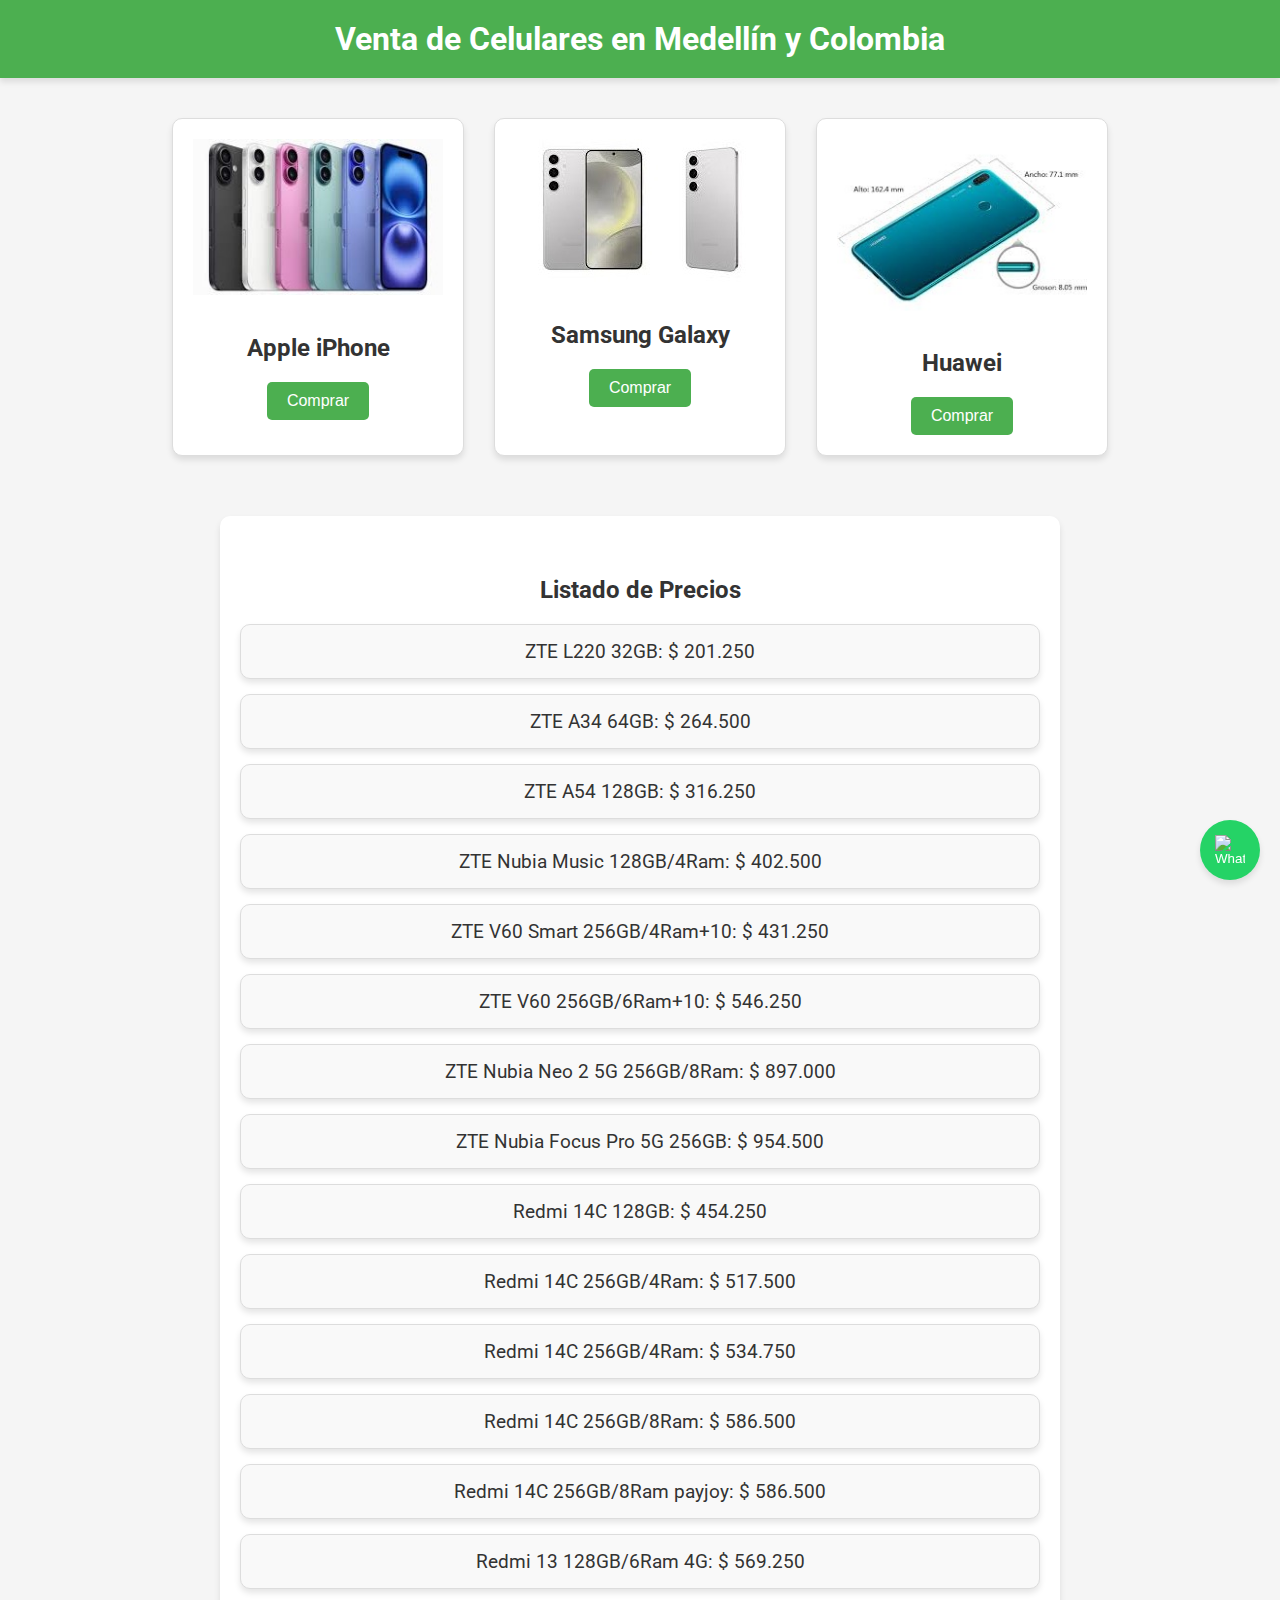
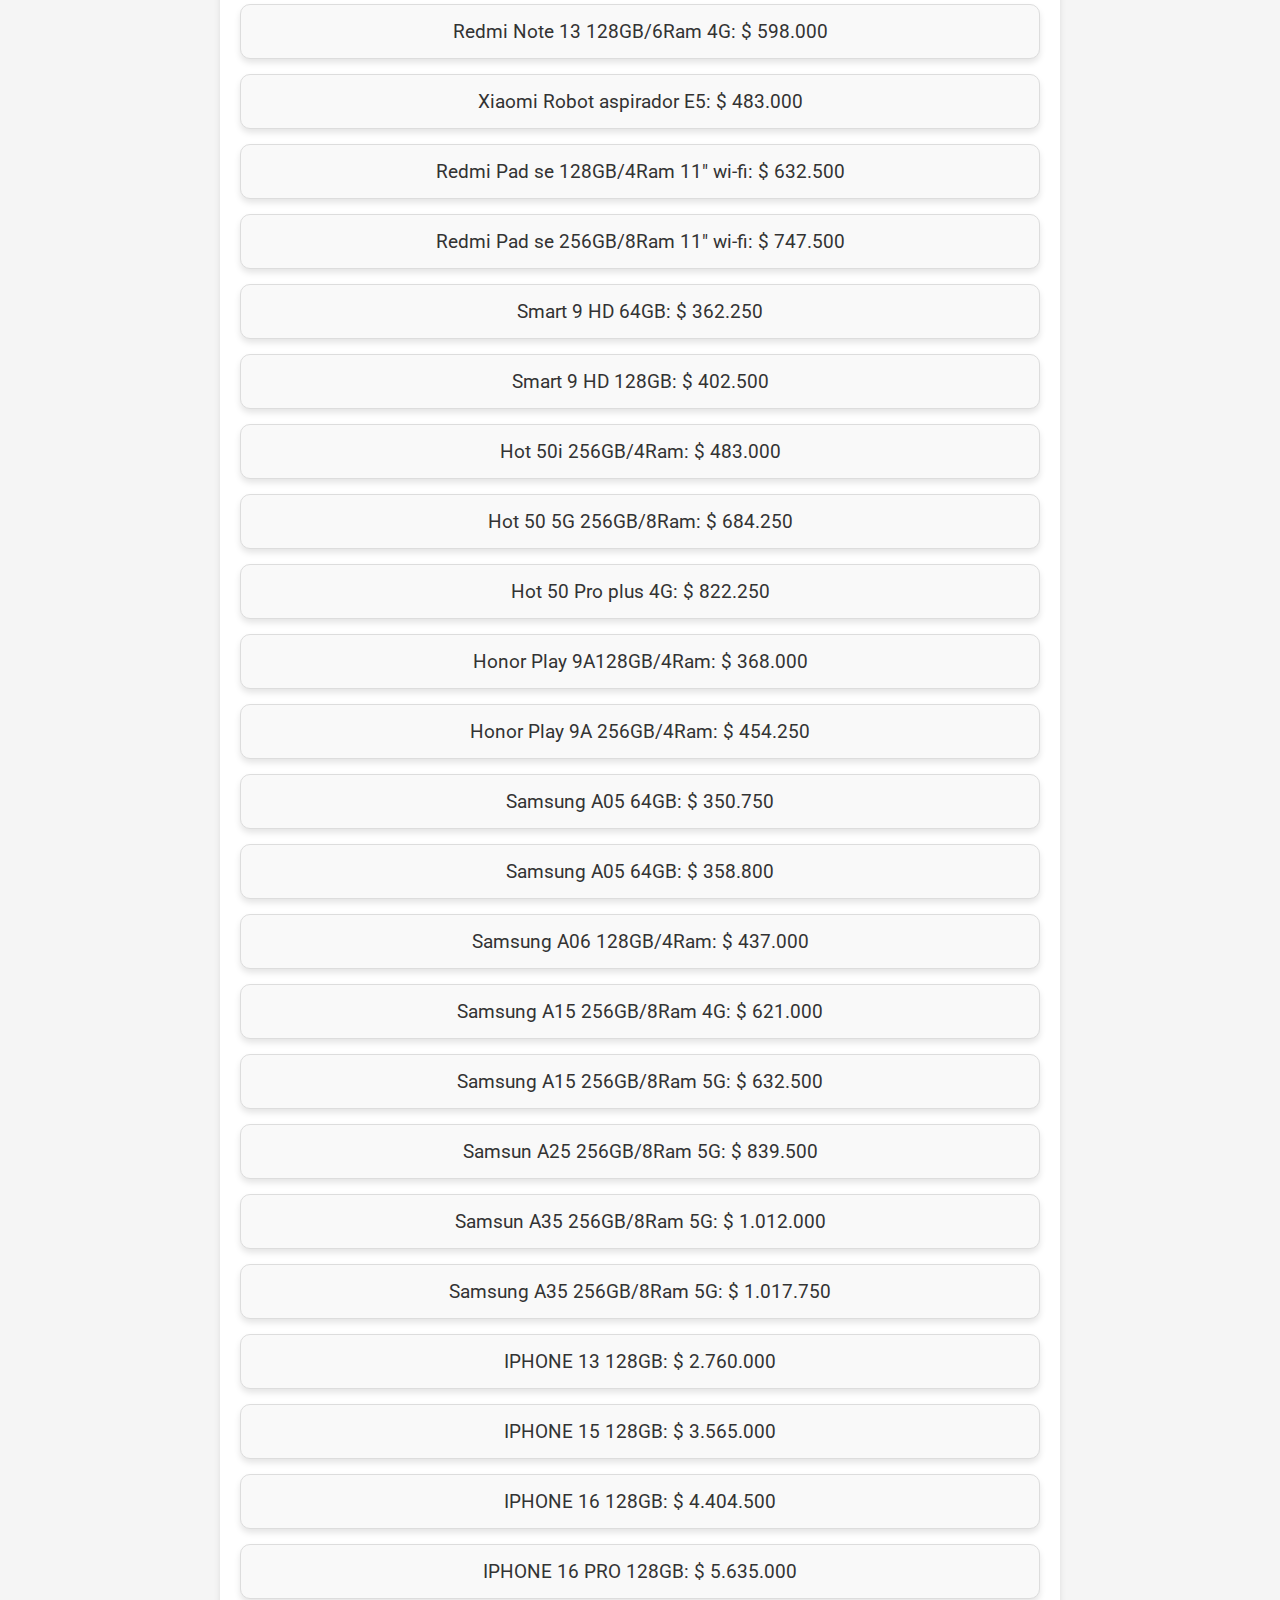
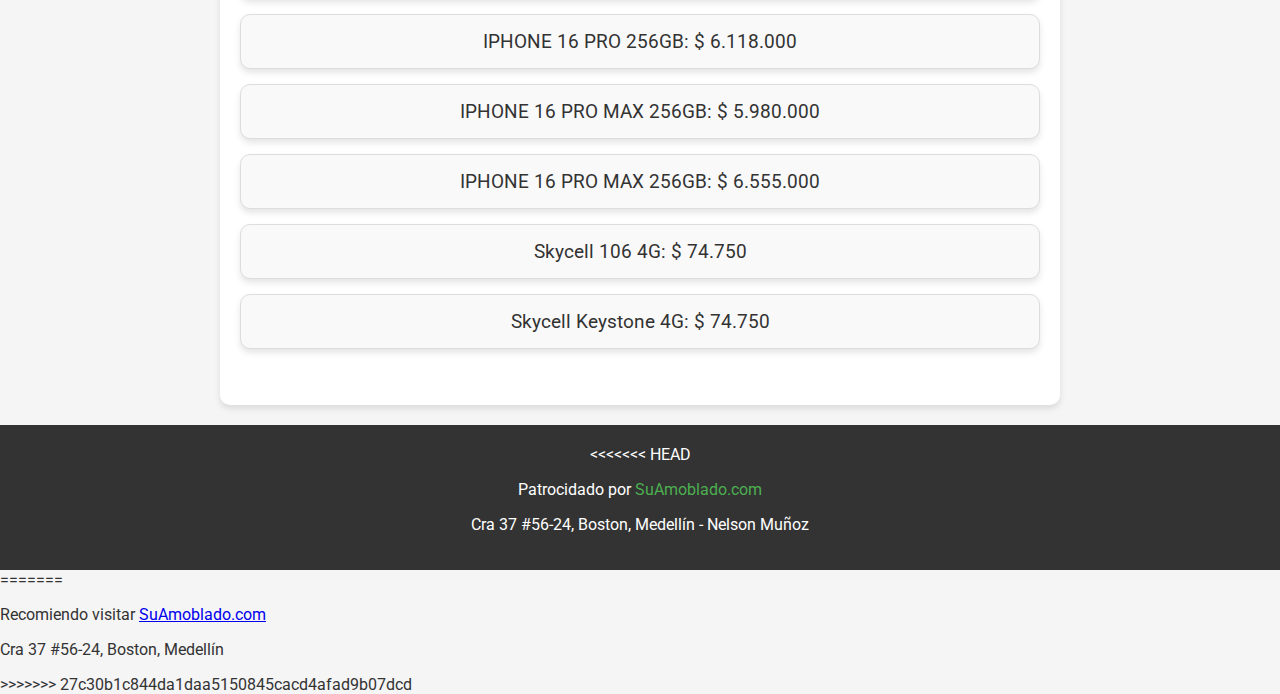
==== index.html @ ac0e6547 "subo el index actualizado" ====
<!DOCTYPE html>
<html lang="es">

<head>
    <meta charset="UTF-8">
    <meta name="viewport" content="width=device-width, initial-scale=1.0">
    <meta name="description"
        content="Venta de celulares en Medellín y toda Colombia. Encuentra las mejores marcas como ZTE, Apple, Samsung y Huawei con precios increíbles y envío a todo el país.">
    <meta name="keywords"
        content="venta de celulares, celulares Medellín, celulares Colombia, ZTE, Apple, Samsung, Huawei">
    <meta name="author" content="Venta de Celulares">
    <title>Venta de Celulares en Medellín y Colombia</title>
    <link href="https://fonts.googleapis.com/css2?family=Roboto:wght@400;700&display=swap" rel="stylesheet">
    <style>
        body {
            font-family: 'Roboto', sans-serif;
            margin: 0;
            padding: 0;
            background-color: #f5f5f5;
            color: #333;
        }

        header {
            background-color: #4CAF50;
            color: white;
            text-align: center;
            padding: 20px 10px;
            box-shadow: 0 4px 6px rgba(0, 0, 0, 0.1);
        }

        header h1 {
            margin: 0;
            font-size: 2em;
        }

        .productos {
            display: flex;
            justify-content: center;
            gap: 30px;
            padding: 40px 20px;
            flex-wrap: wrap;
        }

        .producto {
            border: 1px solid #ddd;
            border-radius: 10px;
            padding: 20px;
            text-align: center;
            width: 250px;
            background-color: white;
            transition: transform 0.3s;
            box-shadow: 0 4px 6px rgba(0, 0, 0, 0.1);
        }

        .producto:hover {
            transform: translateY(-10px);
        }

        .producto img {
            max-width: 100%;
            height: auto;
            margin-bottom: 15px;
        }

        .producto button {
            background-color: #4CAF50;
            color: white;
            border: none;
            padding: 10px 20px;
            border-radius: 5px;
            cursor: pointer;
            font-size: 1em;
            transition: background-color 0.3s;
        }

        .producto button:hover {
            background-color: #45a049;
        }

        .whatsapp-button {
            position: fixed;
            bottom: 20px;
            right: 20px;
            background-color: #25D366;
            color: white;
            border: none;
            border-radius: 50%;
            width: 60px;
            height: 60px;
            display: flex;
            align-items: center;
            justify-content: center;
            box-shadow: 0 4px 6px rgba(0, 0, 0, 0.1);
            cursor: pointer;
            z-index: 1000;
            transition: transform 0.3s;
        }

        .whatsapp-button:hover {
            transform: scale(1.1);
        }

        .whatsapp-button img {
            width: 30px;
            height: 30px;
        }

        .lista-precios {
            padding: 40px 20px;
            text-align: center;
            background-color: white;
            margin: 20px auto;
            max-width: 800px;
            border-radius: 10px;
            box-shadow: 0 4px 6px rgba(0, 0, 0, 0.1);
        }

        .lista-precios h2 {
            margin-bottom: 20px;
            font-size: 1.5em;
        }

        .lista-precios ul {
            list-style-type: none;
            padding: 0;
        }

        .lista-precios li {
            margin: 15px 0;
            font-size: 1.2em;
            color: #333;
            background-color: #f9f9f9;
            padding: 15px;
            border: 1px solid #ddd;
            border-radius: 10px;
            box-shadow: 0 4px 6px rgba(0, 0, 0, 0.1);
        }

        footer {
            background-color: #333;
            color: white;
            text-align: center;
            padding: 20px;
            margin-top: 20px;
        }

        footer a {
            color: #4CAF50;
            text-decoration: none;
        }

        footer a:hover {
            text-decoration: underline;
        }
    </style>
</head>

<body>
    <header>
        <h1>Venta de Celulares en Medellín y Colombia</h1>
    </header>

    <main>
        <div class="productos">
            <div class="producto">
                <img src="./assets/img/iphone.jpg" alt="Apple">
                <h2>Apple iPhone</h2>
                <button>Comprar</button>
            </div>
            <div class="producto">
                <img src="./assets/img/sam.jpg" alt="Samsung">
                <h2>Samsung Galaxy</h2>
                <button>Comprar</button>
            </div>
            <div class="producto">
                <img src="./assets/img/Huawei.jpg" alt="Huawei">
                <h2>Huawei</h2>
                <button>Comprar</button>
            </div>
        </div>

        <div class="lista-precios">
            <h2>Listado de Precios</h2>
            <ul id="lista-precios">
<<<<<<< HEAD
                <!-- <li>Apple iPhone: $3,000,000</li>
                <li>Samsung Galaxy: $2,500,000</li>
                <li>Huawei: $1,800,000</li> -->
=======
                <li>Apple iPhone: $3,000,000</li>
                <li>Samsung Galaxy: $2,500,000</li>
                <li>Huawei: $1,800,000</li>
>>>>>>> 27c30b1c844da1daa5150845cacd4afad9b07dcd
            </ul>
        </div>
    </main>

    <button class="whatsapp-button"
        onclick="window.open('https://wa.me/3145315771?text=Quiero%20comprar%20un%20celular%20de%20la%20lista', '_blank')">
        <img src="https://upload.wikimedia.org/wikipedia/commons/6/6b/WhatsApp.svg" alt="WhatsApp">
    </button>

    <footer>
<<<<<<< HEAD
        <p>Patrocidado por <a href="https://suamoblado.com" target="_blank">SuAmoblado.com</a></p>
        <p class="direccion">Cra 37 #56-24, Boston, Medellín - Nelson Muñoz</p>
    </footer>



    <!-- llena los valores de los precios en el archivo precios.txt local -->
    <!-- <script>
        async function cargarPreciosDesdeTXT() {
            try {
                // Leer el archivo precios.txt
                const response = await fetch('./precios.txt');
                const texto = await response.text();

                // Procesar el contenido del archivo
                const lineas = texto.split('\n');
                const celulares = [];

                lineas.forEach(linea => {
                    const match = linea.match(/🇨🇴\s(.+?)\s\$(\d[\d\.]+)/); // Buscar modelo y precio
                    if (match) {
                        const modelo = match[1].trim();
                        const precio = parseInt(match[2].replace(/\./g, ''), 10); // Convertir a número
                        const precioConAumento = Math.round(precio * 1.15); // Aplica 15% de aumento
                        celulares.push({ modelo, precio: precioConAumento });
                    }
                });

                // Mostrar los celulares en la lista
                const lista = document.querySelector('#lista-precios');
                lista.innerHTML = ''; // Limpiar contenido anterior

                celulares.forEach(celular => {
                    const li = document.createElement('li');
                    const precioFormateado = new Intl.NumberFormat('es-CO', {
                        style: 'currency',
                        currency: 'COP',
                        minimumFractionDigits: 0 // Sin decimales
                    }).format(celular.precio);

                    li.textContent = `${celular.modelo}: ${precioFormateado}`;
                    lista.appendChild(li);
                });
            } catch (error) {
                console.error('Error al cargar los precios:', error);
            }
        }

        // Llamar a la función para cargar los precios al iniciar
        cargarPreciosDesdeTXT();
    </script> -->


    <script>
        async function cargarPreciosDesdeOneDrive() {
            try {
                // Enlace directo al archivo en OneDrive
                const url = 'precios.txt'; // Reemplaza FILE_ID con tu ID único
                const response = await fetch(url);
                const texto = await response.text();
    
                // Procesar el contenido del archivo
                const lineas = texto.split('\n');
                const celulares = [];
    
                lineas.forEach(linea => {
                    const match = linea.match(/🇨🇴\s(.+?)\s\$(\d[\d\.]+)/); // Buscar modelo y precio
                    if (match) {
                        const modelo = match[1].trim();
                        const precio = parseInt(match[2].replace(/\./g, ''), 10); // Convertir a número
                        const precioConAumento = Math.round(precio * 1.15); // Aplica 15% de aumento
                        celulares.push({ modelo, precio: precioConAumento });
                    }
                });
    
                // Mostrar los celulares en la lista
                const lista = document.querySelector('#lista-precios');
                lista.innerHTML = ''; // Limpiar contenido anterior
    
                celulares.forEach(celular => {
                    const li = document.createElement('li');
                    const precioFormateado = new Intl.NumberFormat('es-CO', {
                        style: 'currency',
                        currency: 'COP',
                        minimumFractionDigits: 0 // Sin decimales
                    }).format(celular.precio);
    
                    li.textContent = `${celular.modelo}: ${precioFormateado}`;
                    lista.appendChild(li);
                });
            } catch (error) {
                console.error('Error al cargar los precios desde OneDrive:', error);
                alert('Error al cargar los precios desde OneDrive');
            }
        }
    
        // Llamar a la función al cargar la página
        cargarPreciosDesdeOneDrive();
    </script>
    


=======
        <p>Recomiendo visitar <a href="https://suamoblado.com" target="_blank">SuAmoblado.com</a></p>
        <p class="direccion">Cra 37 #56-24, Boston, Medellín</p>
    </footer>

    <script>
        // Listado recibido por WhatsApp
        const listadoWhatsApp = `
   🔵 ZTE 🔵


🇨🇴 ZTE L220 32GB $175.000 Azúl y Negro
🇨🇴 ZTE A34 64GB $230.000 Gris y verde
🇨🇴 ZTE A54 128GB $275.000 Gris azúl y morado
🇨🇴 ZTE Nubia Music 128GB/4Ram $350.000 arte pop
🇨🇴 ZTE V60 Smart 256GB/4Ram+10 $375.000 Verde Negro y blanco
🇨🇴 ZTE V60 256GB/6Ram+10 $475.000 Negro y Dorado
🇨🇴 ZTE Nubia Neo 2 5G 256GB/8Ram $780.000 plateado amarillo y Negro + kit Gamers
🇨🇴 ZTE Nubia Focus Pro 5G 256GB $830.000 Beige  cámara profesional

  
        🟠 XIAOMI 🟠


🇨🇴 Redmi 14C 128GB $395.000 Negro 1 Sim
🇨🇴 Redmi 14C 256GB/4Ram $450.000 Negro 1 Sim
🇨🇴 Redmi 14C 256GB/4Ram $465.000 Negro 2 Sim
🇨🇴 Redmi 14C 256GB/8Ram $510.000 verde negro y azúl
🇨🇴 Redmi 14C 256GB/8Ram payjoy $510.000 Negro
🇨🇴 Redmi 13 128GB/6Ram 4G $495.000 Negro dorado y azúl
🇨🇴 Redmi Note 13 128GB/6Ram 4G $520.000 Negro
🇨🇴 Xiaomi Robot aspirador E5 $420.000

🇨🇴 Redmi Pad se 128GB/4Ram 11" wi-fi $550.000 gris y verde 

🇨🇴 Redmi Pad se 256GB/8Ram 11" wi-fi $650.000 púrpura y verde 

       
        🟢 INFINIX 🟢


🇨🇴 Smart 9 HD 64GB $315.000 Negro gris y verde
🇨🇴 Smart 9 HD 128GB $350.000 Negro gris y verde
🇨🇴 Hot 50i 256GB/4Ram $420.000 Negro gris y verde
🇨🇴 Hot 50 5G 256GB/8Ram $595.000 Negro verde y azúl
🇨🇴 Hot 50 Pro plus 4G $715.000 Negro y Gris
    

          ⚪ HONOR ⚪


🇨🇴 Honor Play 9A128GB/4Ram $320.000 azúl
🇨🇴 Honor Play 9A 256GB/4Ram $395.000 azúl


        ⚪ SAMSUNG ⚫                                                                                                                                                                                                                                                                                                                                                                                                                                                                                                                                                                                                                                                                                                                                                                                                                                                                                                                                                                                                                                              

 
🇨🇴 Samsung A05 64GB $305.000 Negro 1sim
🇨🇴 Samsung A05 64GB $312.000 Negro y verde Dual Sim
🇨🇴 Samsung A05S 128GB/6Ram 410.000 Gris Lila y Negro
🇨🇴 Samsung A06 128GB/4Ram $380.000 Negro verde y Silver
🇨🇴 Samsung A15 256GB/8Ram 4G $540.000 Azúl claro, azúl oscuro y amarillo
🇨🇴 Samsung A15 256GB/8Ram 5G $550.000 Azúl claro 1sim
🇨🇴 Samsun A25 256GB/8Ram 5G $730.000 Negro y amarillo
🇨🇴 Samsun A35 256GB/8Ram 5G $880.000 Azúl claro, Azúl oscuro  1sim
🇨🇴 Samsung A35 256GB/8Ram 5G $885.000 azúl claro 2Sim
    

         🍎🍎🍎🍎🍎 
       IPHONE NUEVO


🇨🇴 IPHONE 13 128GB $2.400.000 
🇨🇴 IPHONE 14 128GB 2.680.000 (SIM FÍSICA)
🇨🇴 IPHONE 15 128GB $3.100.000 (SIM FÍSICA)
🇨🇴 IPHONE 16 128GB $3.830.000 (SIM FÍSICA)
🇨🇴 IPHONE 16 PRO 128GB $4.900.000 (SIM FÍSICA)
🇨🇴 IPHONE 16 PRO 256GB $5.320.000 (SIM F)
🇨🇴 IPHONE 16 PRO MAX 256GB $5.200.000 (SIM VIRTUAL) 
🇨🇴 IPHONE 16 PRO MAX 256GB $5.700.000 (SIM FÍSICA)


        Ⓜ️ MOTOROLA Ⓜ️


Ⓜ️ Motorola E14 64GB $275.000 🇨🇴 verde Negro y Lila
Ⓜ️ Motorola G24 Power 256GB $400.000 🇨🇴 Azúl claro    


    🏹 FLECHAS 4G 🏹


🇨🇴 Skycell 106 4G $65.000  Negro y gris
🇨🇴 Skycell Keystone 4G $65.000 Azúl y Negro
🇨🇴 Skycell CAT B25 5G
$125.000 Negro (replica de Caterpillar)

                            `;



        function procesarListado(listado) {
            const celulares = [];
            const lineas = listado.trim().split('\n');

            for (const linea of lineas) {
                // Ajustar la expresión regular para manejar correctamente los precios con puntos
                const match = linea.match(/(.+?)\s\$(\d[\d\.]+)/);
                if (match) {
                    const modelo = match[1].trim();
                    const precio = parseInt(match[2].replace(/\./g, ''), 10); // Eliminar puntos y convertir a número
                    const precioConAumento = Math.round(precio * 1.15); // Aplicar 15% de aumento
                    celulares.push({ modelo, precio: precioConAumento });
                }
            }

            return celulares;
        }

        function mostrarCelulares(celulares) {
            const lista = document.querySelector('#lista-precios');
            lista.innerHTML = ''; // Limpiar contenido anterior

            celulares.forEach(celular => {
                const item = document.createElement('li');
                const precioFormateado = new Intl.NumberFormat('es-CO', {
                    style: 'currency',
                    currency: 'COP',
                    minimumFractionDigits: 0, // Sin decimales para COP
                }).format(celular.precio);

                item.textContent = `${celular.modelo}: ${precioFormateado}`;
                lista.appendChild(item);
            });
        }

        // Procesar y mostrar el listado
        const celularesProcesados = procesarListado(listadoWhatsApp);
        mostrarCelulares(celularesProcesados);


    </script>
>>>>>>> 27c30b1c844da1daa5150845cacd4afad9b07dcd
</body>

</html>
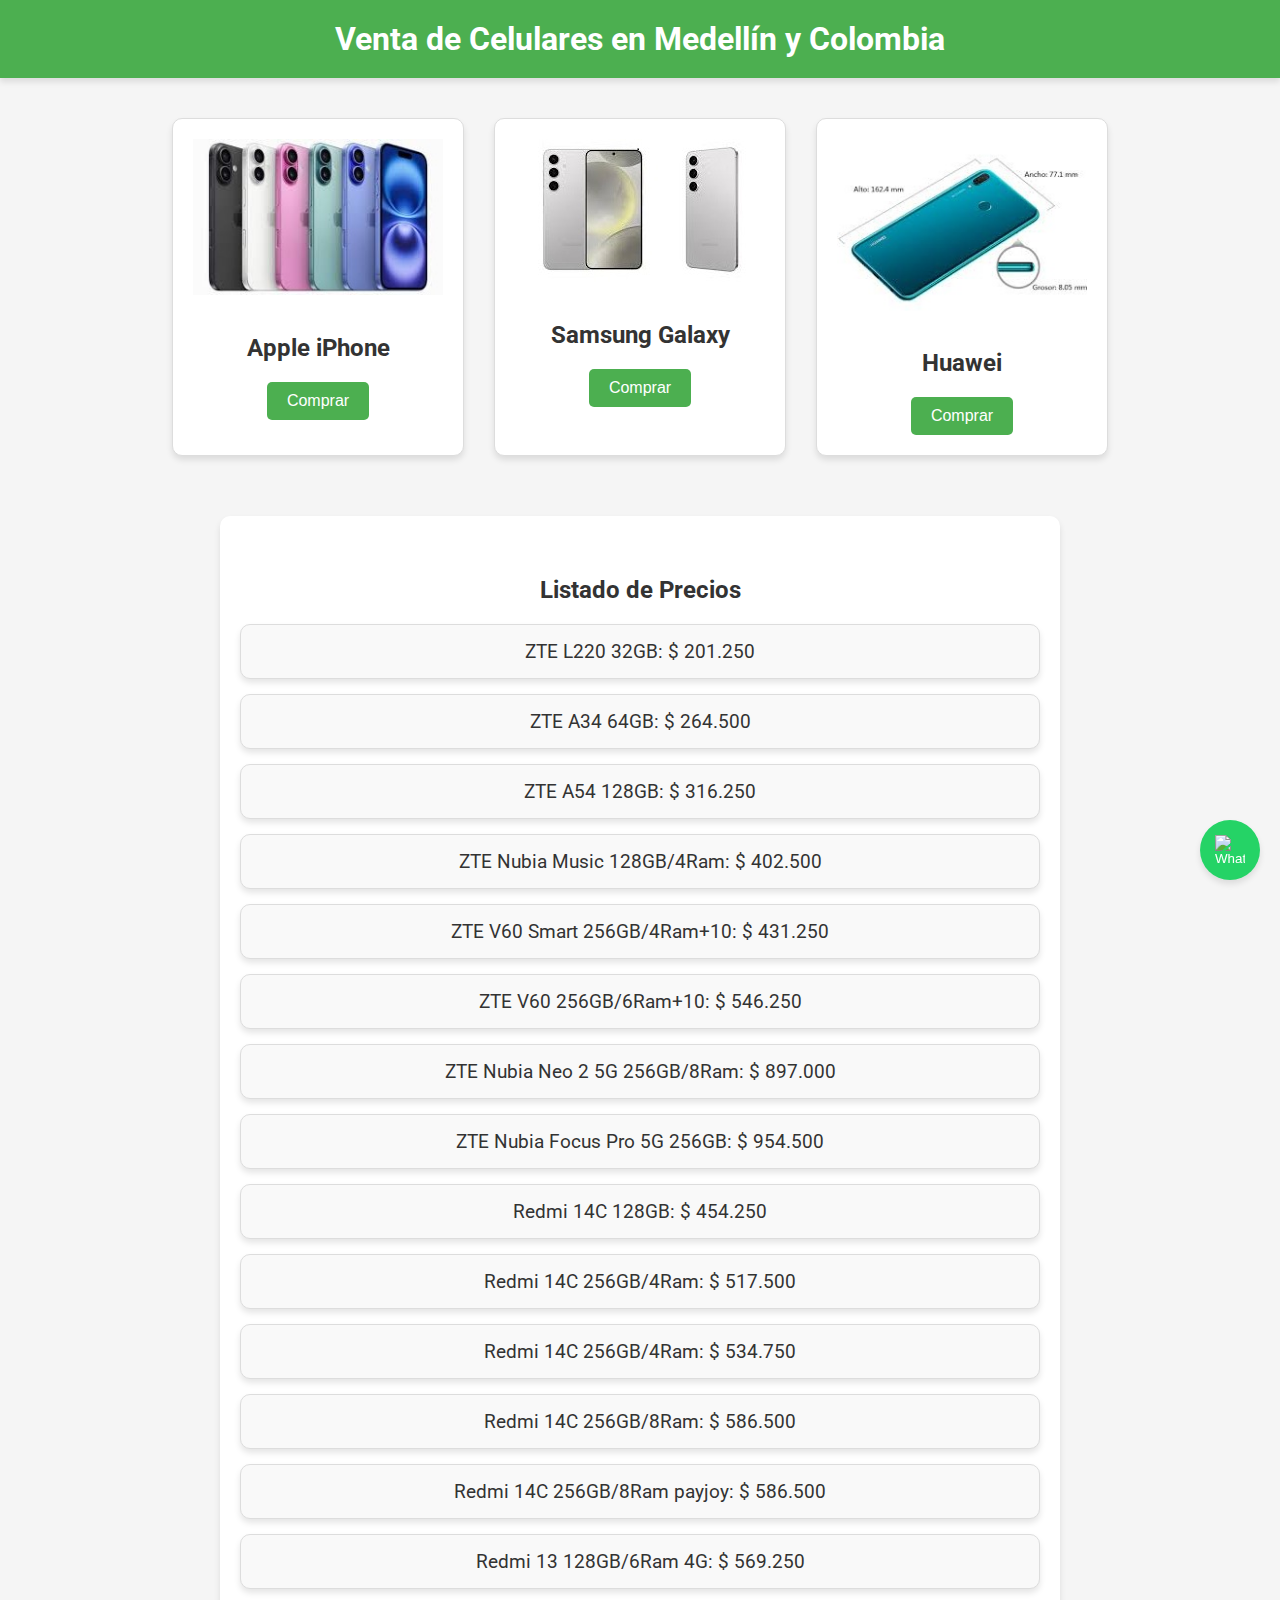
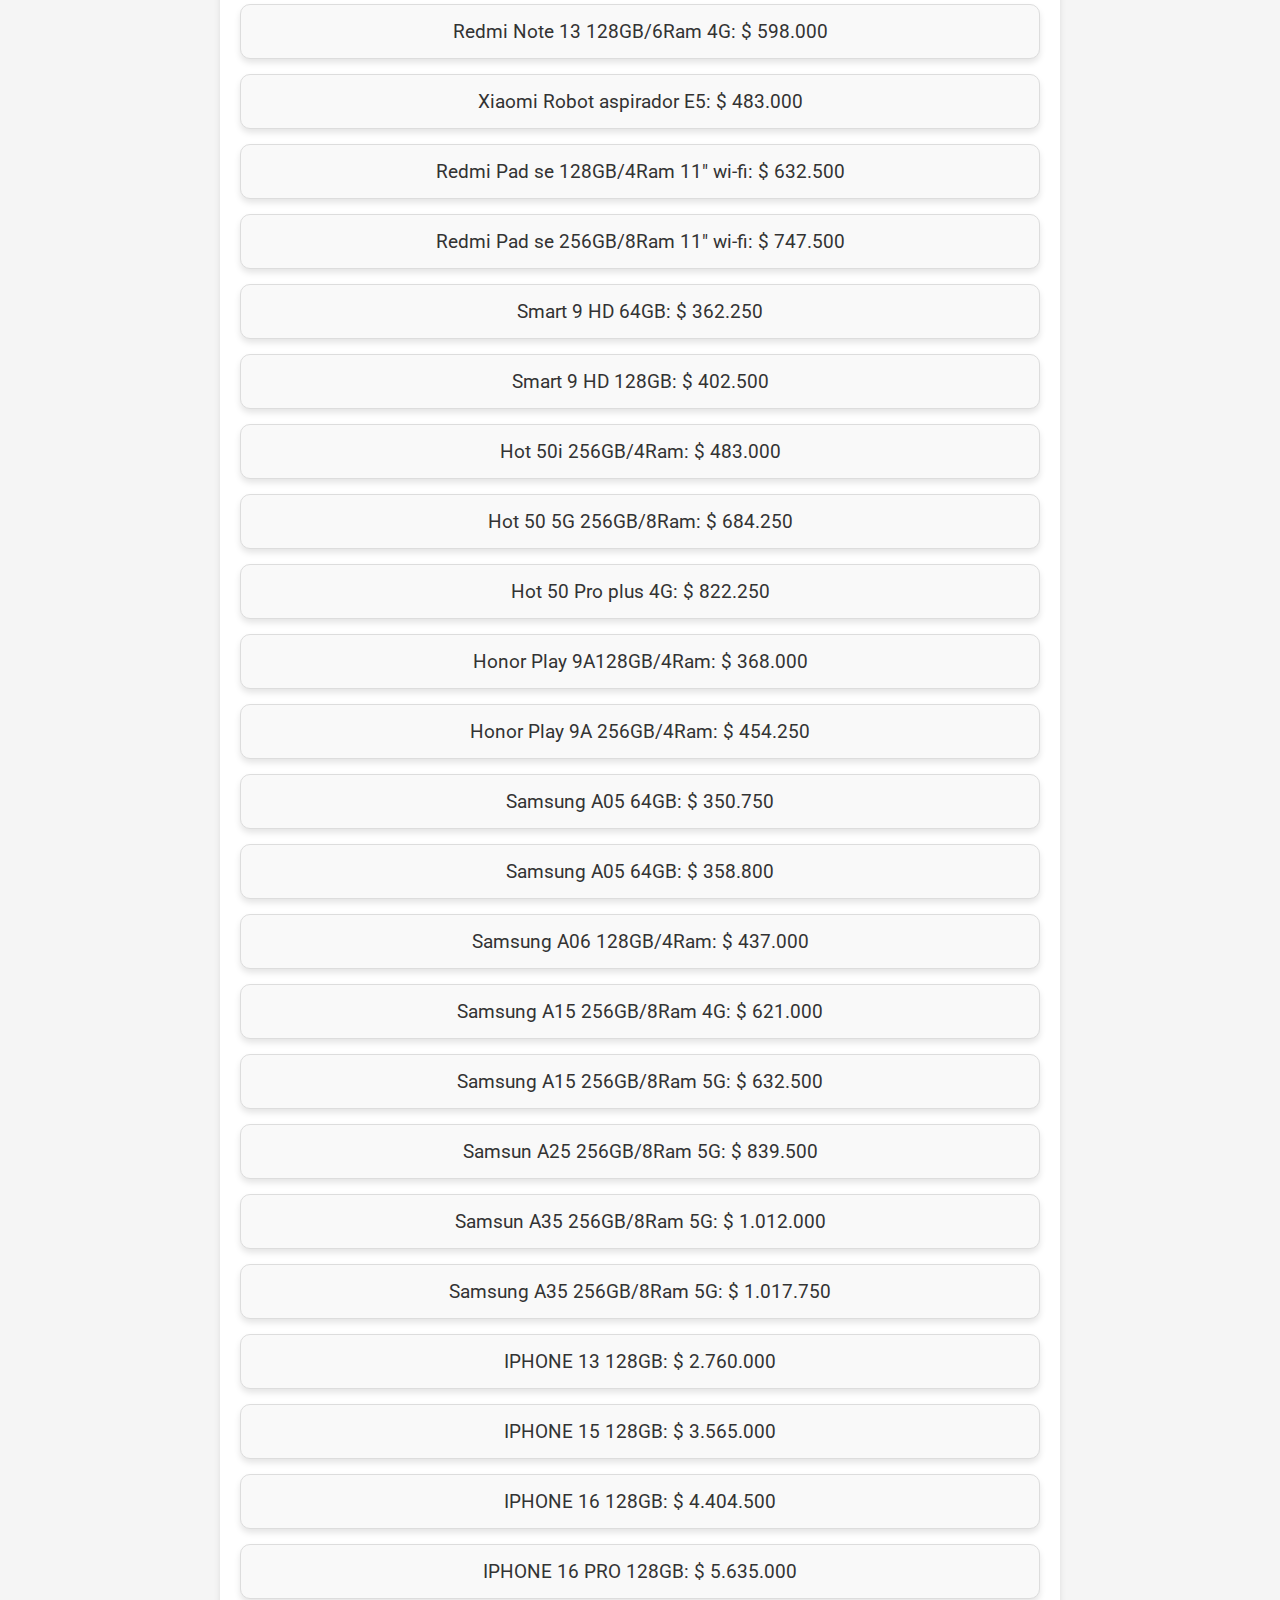
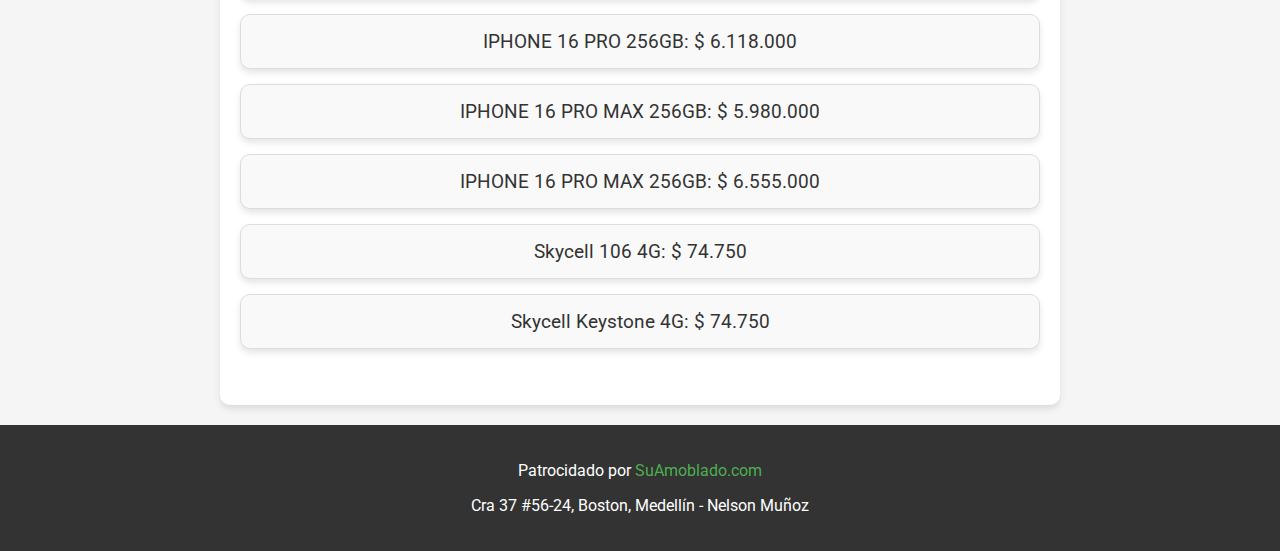
==== commit a6fc3ce3: "8.22pm 24 dic" ====
--- a/index.html
+++ b/index.html
@@ -182,15 +182,9 @@
         <div class="lista-precios">
             <h2>Listado de Precios</h2>
             <ul id="lista-precios">
-<<<<<<< HEAD
                 <!-- <li>Apple iPhone: $3,000,000</li>
                 <li>Samsung Galaxy: $2,500,000</li>
                 <li>Huawei: $1,800,000</li> -->
-=======
-                <li>Apple iPhone: $3,000,000</li>
-                <li>Samsung Galaxy: $2,500,000</li>
-                <li>Huawei: $1,800,000</li>
->>>>>>> 27c30b1c844da1daa5150845cacd4afad9b07dcd
             </ul>
         </div>
     </main>
@@ -201,7 +195,6 @@
     </button>
 
     <footer>
-<<<<<<< HEAD
         <p>Patrocidado por <a href="https://suamoblado.com" target="_blank">SuAmoblado.com</a></p>
         <p class="direccion">Cra 37 #56-24, Boston, Medellín - Nelson Muñoz</p>
     </footer>
@@ -304,150 +297,6 @@
     
 
 
-=======
-        <p>Recomiendo visitar <a href="https://suamoblado.com" target="_blank">SuAmoblado.com</a></p>
-        <p class="direccion">Cra 37 #56-24, Boston, Medellín</p>
-    </footer>
-
-    <script>
-        // Listado recibido por WhatsApp
-        const listadoWhatsApp = `
-   🔵 ZTE 🔵
-
-
-🇨🇴 ZTE L220 32GB $175.000 Azúl y Negro
-🇨🇴 ZTE A34 64GB $230.000 Gris y verde
-🇨🇴 ZTE A54 128GB $275.000 Gris azúl y morado
-🇨🇴 ZTE Nubia Music 128GB/4Ram $350.000 arte pop
-🇨🇴 ZTE V60 Smart 256GB/4Ram+10 $375.000 Verde Negro y blanco
-🇨🇴 ZTE V60 256GB/6Ram+10 $475.000 Negro y Dorado
-🇨🇴 ZTE Nubia Neo 2 5G 256GB/8Ram $780.000 plateado amarillo y Negro + kit Gamers
-🇨🇴 ZTE Nubia Focus Pro 5G 256GB $830.000 Beige  cámara profesional
-
-  
-        🟠 XIAOMI 🟠
-
-
-🇨🇴 Redmi 14C 128GB $395.000 Negro 1 Sim
-🇨🇴 Redmi 14C 256GB/4Ram $450.000 Negro 1 Sim
-🇨🇴 Redmi 14C 256GB/4Ram $465.000 Negro 2 Sim
-🇨🇴 Redmi 14C 256GB/8Ram $510.000 verde negro y azúl
-🇨🇴 Redmi 14C 256GB/8Ram payjoy $510.000 Negro
-🇨🇴 Redmi 13 128GB/6Ram 4G $495.000 Negro dorado y azúl
-🇨🇴 Redmi Note 13 128GB/6Ram 4G $520.000 Negro
-🇨🇴 Xiaomi Robot aspirador E5 $420.000
-
-🇨🇴 Redmi Pad se 128GB/4Ram 11" wi-fi $550.000 gris y verde 
-
-🇨🇴 Redmi Pad se 256GB/8Ram 11" wi-fi $650.000 púrpura y verde 
-
-       
-        🟢 INFINIX 🟢
-
-
-🇨🇴 Smart 9 HD 64GB $315.000 Negro gris y verde
-🇨🇴 Smart 9 HD 128GB $350.000 Negro gris y verde
-🇨🇴 Hot 50i 256GB/4Ram $420.000 Negro gris y verde
-🇨🇴 Hot 50 5G 256GB/8Ram $595.000 Negro verde y azúl
-🇨🇴 Hot 50 Pro plus 4G $715.000 Negro y Gris
-    
-
-          ⚪ HONOR ⚪
-
-
-🇨🇴 Honor Play 9A128GB/4Ram $320.000 azúl
-🇨🇴 Honor Play 9A 256GB/4Ram $395.000 azúl
-
-
-        ⚪ SAMSUNG ⚫                                                                                                                                                                                                                                                                                                                                                                                                                                                                                                                                                                                                                                                                                                                                                                                                                                                                                                                                                                                                                                              
-
- 
-🇨🇴 Samsung A05 64GB $305.000 Negro 1sim
-🇨🇴 Samsung A05 64GB $312.000 Negro y verde Dual Sim
-🇨🇴 Samsung A05S 128GB/6Ram 410.000 Gris Lila y Negro
-🇨🇴 Samsung A06 128GB/4Ram $380.000 Negro verde y Silver
-🇨🇴 Samsung A15 256GB/8Ram 4G $540.000 Azúl claro, azúl oscuro y amarillo
-🇨🇴 Samsung A15 256GB/8Ram 5G $550.000 Azúl claro 1sim
-🇨🇴 Samsun A25 256GB/8Ram 5G $730.000 Negro y amarillo
-🇨🇴 Samsun A35 256GB/8Ram 5G $880.000 Azúl claro, Azúl oscuro  1sim
-🇨🇴 Samsung A35 256GB/8Ram 5G $885.000 azúl claro 2Sim
-    
-
-         🍎🍎🍎🍎🍎 
-       IPHONE NUEVO
-
-
-🇨🇴 IPHONE 13 128GB $2.400.000 
-🇨🇴 IPHONE 14 128GB 2.680.000 (SIM FÍSICA)
-🇨🇴 IPHONE 15 128GB $3.100.000 (SIM FÍSICA)
-🇨🇴 IPHONE 16 128GB $3.830.000 (SIM FÍSICA)
-🇨🇴 IPHONE 16 PRO 128GB $4.900.000 (SIM FÍSICA)
-🇨🇴 IPHONE 16 PRO 256GB $5.320.000 (SIM F)
-🇨🇴 IPHONE 16 PRO MAX 256GB $5.200.000 (SIM VIRTUAL) 
-🇨🇴 IPHONE 16 PRO MAX 256GB $5.700.000 (SIM FÍSICA)
-
-
-        Ⓜ️ MOTOROLA Ⓜ️
-
-
-Ⓜ️ Motorola E14 64GB $275.000 🇨🇴 verde Negro y Lila
-Ⓜ️ Motorola G24 Power 256GB $400.000 🇨🇴 Azúl claro    
-
-
-    🏹 FLECHAS 4G 🏹
-
-
-🇨🇴 Skycell 106 4G $65.000  Negro y gris
-🇨🇴 Skycell Keystone 4G $65.000 Azúl y Negro
-🇨🇴 Skycell CAT B25 5G
-$125.000 Negro (replica de Caterpillar)
-
-                            `;
-
-
-
-        function procesarListado(listado) {
-            const celulares = [];
-            const lineas = listado.trim().split('\n');
-
-            for (const linea of lineas) {
-                // Ajustar la expresión regular para manejar correctamente los precios con puntos
-                const match = linea.match(/(.+?)\s\$(\d[\d\.]+)/);
-                if (match) {
-                    const modelo = match[1].trim();
-                    const precio = parseInt(match[2].replace(/\./g, ''), 10); // Eliminar puntos y convertir a número
-                    const precioConAumento = Math.round(precio * 1.15); // Aplicar 15% de aumento
-                    celulares.push({ modelo, precio: precioConAumento });
-                }
-            }
-
-            return celulares;
-        }
-
-        function mostrarCelulares(celulares) {
-            const lista = document.querySelector('#lista-precios');
-            lista.innerHTML = ''; // Limpiar contenido anterior
-
-            celulares.forEach(celular => {
-                const item = document.createElement('li');
-                const precioFormateado = new Intl.NumberFormat('es-CO', {
-                    style: 'currency',
-                    currency: 'COP',
-                    minimumFractionDigits: 0, // Sin decimales para COP
-                }).format(celular.precio);
-
-                item.textContent = `${celular.modelo}: ${precioFormateado}`;
-                lista.appendChild(item);
-            });
-        }
-
-        // Procesar y mostrar el listado
-        const celularesProcesados = procesarListado(listadoWhatsApp);
-        mostrarCelulares(celularesProcesados);
-
-
-    </script>
->>>>>>> 27c30b1c844da1daa5150845cacd4afad9b07dcd
 </body>
 
 </html>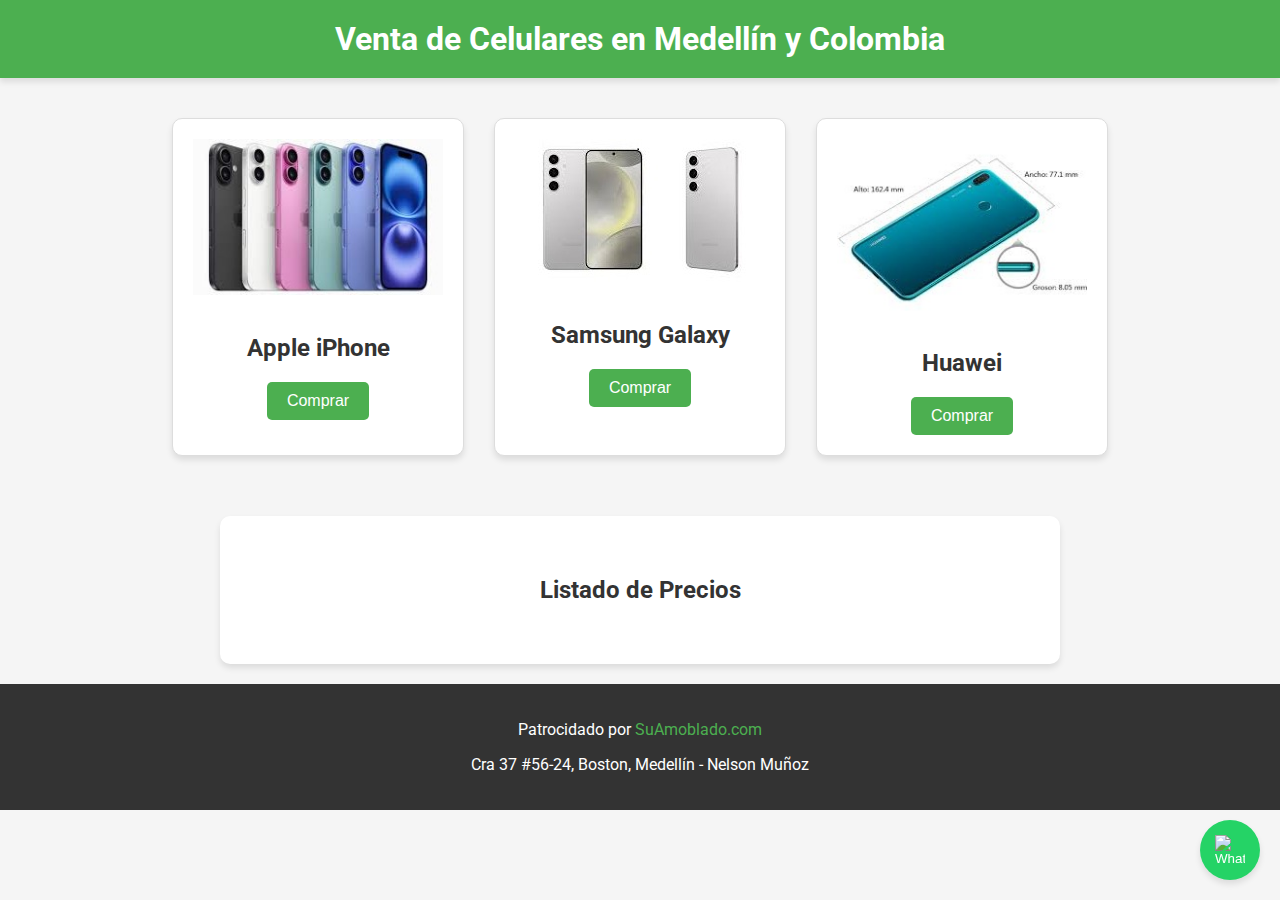
==== commit e3e021b9: "8.24pm 24 dic" ====
--- a/index.html
+++ b/index.html
@@ -202,17 +202,20 @@
 
 
     <!-- llena los valores de los precios en el archivo precios.txt local -->
-    <!-- <script>
-        async function cargarPreciosDesdeTXT() {
+    <script>
+        async function cargarPreciosDesdeOneDrive() {
             try {
-                // Leer el archivo precios.txt
-                const response = await fetch('./precios.txt');
+                // Enlace directo al archivo en OneDrive
+                //const url = 'precios.txt'; // Reemplaza FILE_ID con tu ID único
+                url = 'https://suamoblado.com/precioscelulares/precios.txt'; 
+
+                const response = await fetch(url);
                 const texto = await response.text();
-
+    
                 // Procesar el contenido del archivo
                 const lineas = texto.split('\n');
                 const celulares = [];
-
+    
                 lineas.forEach(linea => {
                     const match = linea.match(/🇨🇴\s(.+?)\s\$(\d[\d\.]+)/); // Buscar modelo y precio
                     if (match) {
@@ -222,11 +225,11 @@
                         celulares.push({ modelo, precio: precioConAumento });
                     }
                 });
-
+    
                 // Mostrar los celulares en la lista
                 const lista = document.querySelector('#lista-precios');
                 lista.innerHTML = ''; // Limpiar contenido anterior
-
+    
                 celulares.forEach(celular => {
                     const li = document.createElement('li');
                     const precioFormateado = new Intl.NumberFormat('es-CO', {
@@ -234,53 +237,6 @@
                         currency: 'COP',
                         minimumFractionDigits: 0 // Sin decimales
                     }).format(celular.precio);
-
-                    li.textContent = `${celular.modelo}: ${precioFormateado}`;
-                    lista.appendChild(li);
-                });
-            } catch (error) {
-                console.error('Error al cargar los precios:', error);
-            }
-        }
-
-        // Llamar a la función para cargar los precios al iniciar
-        cargarPreciosDesdeTXT();
-    </script> -->
-
-
-    <script>
-        async function cargarPreciosDesdeOneDrive() {
-            try {
-                // Enlace directo al archivo en OneDrive
-                const url = 'precios.txt'; // Reemplaza FILE_ID con tu ID único
-                const response = await fetch(url);
-                const texto = await response.text();
-    
-                // Procesar el contenido del archivo
-                const lineas = texto.split('\n');
-                const celulares = [];
-    
-                lineas.forEach(linea => {
-                    const match = linea.match(/🇨🇴\s(.+?)\s\$(\d[\d\.]+)/); // Buscar modelo y precio
-                    if (match) {
-                        const modelo = match[1].trim();
-                        const precio = parseInt(match[2].replace(/\./g, ''), 10); // Convertir a número
-                        const precioConAumento = Math.round(precio * 1.15); // Aplica 15% de aumento
-                        celulares.push({ modelo, precio: precioConAumento });
-                    }
-                });
-    
-                // Mostrar los celulares en la lista
-                const lista = document.querySelector('#lista-precios');
-                lista.innerHTML = ''; // Limpiar contenido anterior
-    
-                celulares.forEach(celular => {
-                    const li = document.createElement('li');
-                    const precioFormateado = new Intl.NumberFormat('es-CO', {
-                        style: 'currency',
-                        currency: 'COP',
-                        minimumFractionDigits: 0 // Sin decimales
-                    }).format(celular.precio);
     
                     li.textContent = `${celular.modelo}: ${precioFormateado}`;
                     lista.appendChild(li);
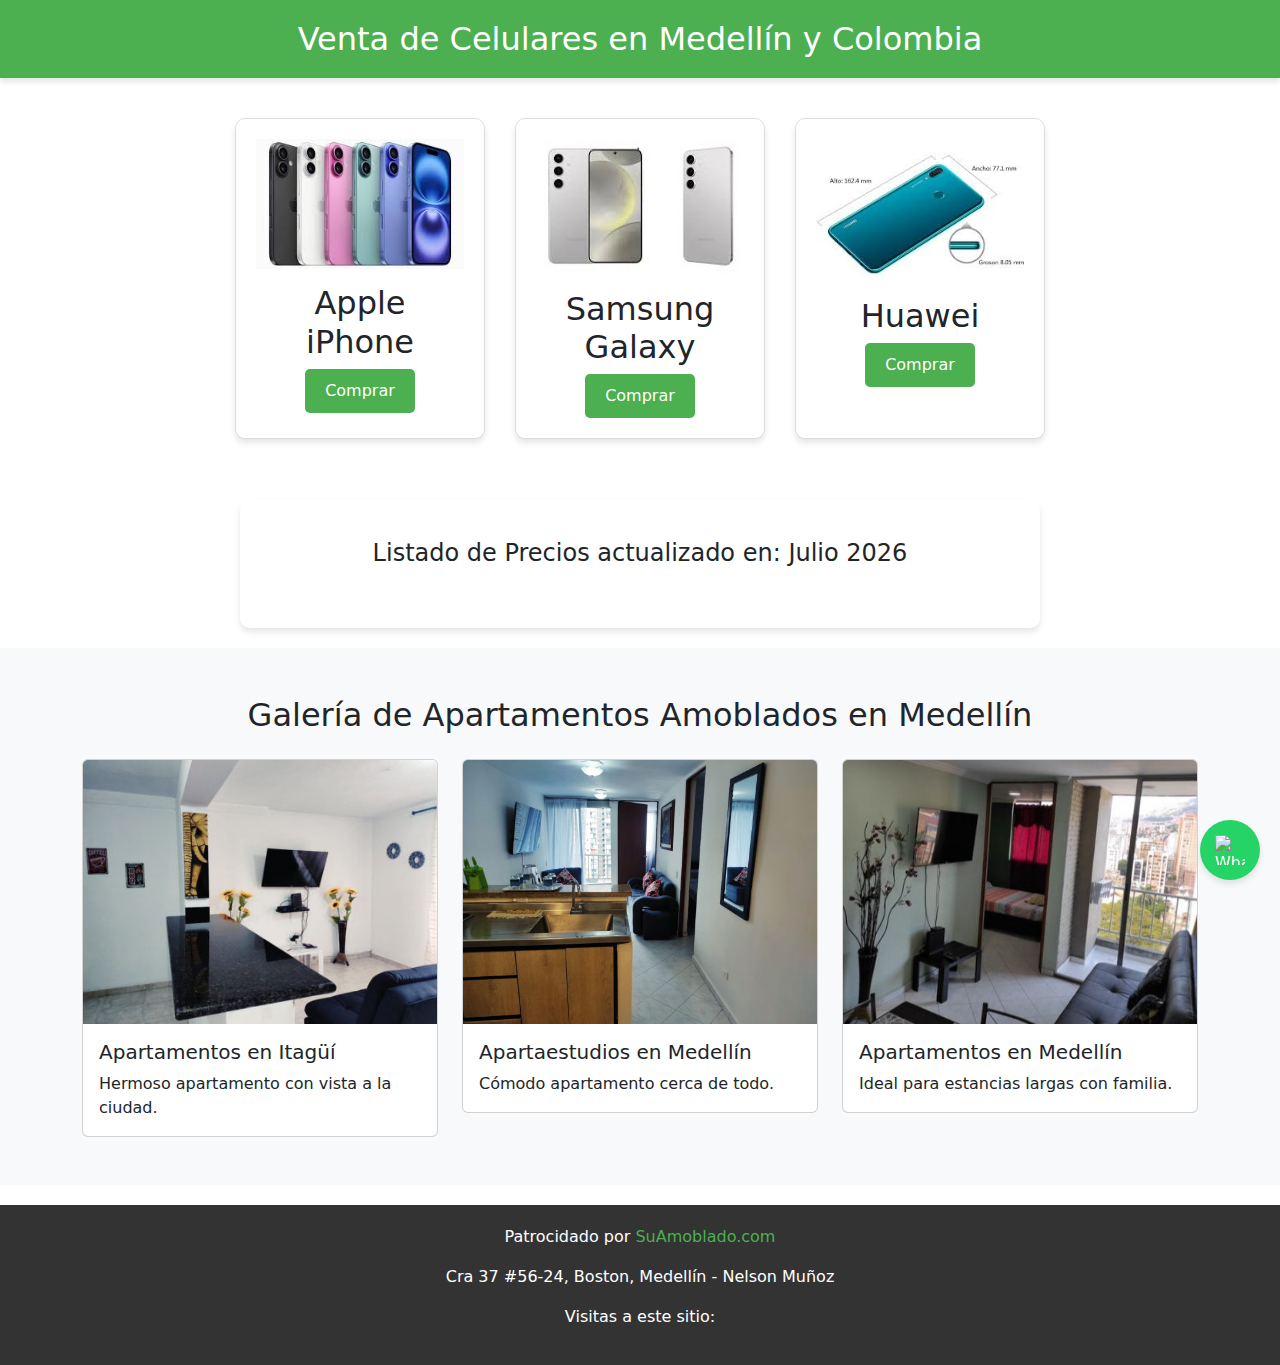
==== commit 10b794c5: "5:00  25/dic/24" ====
--- a/index.html
+++ b/index.html
@@ -4,155 +4,23 @@
 <head>
     <meta charset="UTF-8">
     <meta name="viewport" content="width=device-width, initial-scale=1.0">
-    <meta name="description"
-        content="Venta de celulares en Medellín y toda Colombia. Encuentra las mejores marcas como ZTE, Apple, Samsung y Huawei con precios increíbles y envío a todo el país.">
-    <meta name="keywords"
-        content="venta de celulares, celulares Medellín, celulares Colombia, ZTE, Apple, Samsung, Huawei">
-    <meta name="author" content="Venta de Celulares">
-    <title>Venta de Celulares en Medellín y Colombia</title>
+    <meta name="description"    content="Venta de celulares en Medellín: compra al contado o a crédito. Encuentra las mejores marcas como Samsung, Apple, Huawei, y ZTE con precios increíbles, financiación fácil y envío a toda Colombia. ¡Cotiza hoy en celularesmedellin.com!">
+    <meta name="keywords"   content="venta de celulares Medellín, celulares a crédito Medellín, celulares al contado Medellín, celulares baratos Medellín, financiación de celulares, compra celulares Medellín, celulares Colombia, Samsung Medellín, iPhone Medellín, Huawei Medellín, ZTE Medellín, tiendas de celulares Medellín, mejores precios en celulares">
+    <meta name="author" content="Celulares Medellín">
+    <meta property="og:title"   content="Venta de Celulares en Medellín - Al Contado y a Crédito en CelularesMedellin.com">
+    <meta property="og:description"    content="Compra celulares en Medellín al contado o a crédito. Ofrecemos marcas como Samsung, Apple, Huawei, y ZTE con precios competitivos y opciones de financiación. ¡Envíos a todo el país!">
+    <meta property="og:image" content="https://celularesmedellin.com/assets/img/celulares.jpg">
+    <meta property="og:url" content="https://celularesmedellin.com">
+    <meta property="og:type" content="website">
+    <meta name="twitter:card" content="summary_large_image">
+    <meta name="twitter:title" content="Venta de Celulares en Medellín - Compra Fácil en CelularesMedellin.com">
+    <meta name="twitter:description"     content="Encuentra los mejores celulares en Medellín al contado o a crédito. Apple, Samsung, Huawei y más marcas reconocidas con envío nacional. ¡Compra ahora en celularesmedellin.com!">
+    <meta name="twitter:image" content="https://celularesmedellin.com/assets/img/celulares.jpg">
+    <title>Venta de Celulares en Medellín - Al Contado y a Crédito | CelularesMedellin.com</title>
+    <link rel="icon" href="./assets/img/sam.jpg" type="image/x-icon">
     <link href="https://fonts.googleapis.com/css2?family=Roboto:wght@400;700&display=swap" rel="stylesheet">
-    <style>
-        body {
-            font-family: 'Roboto', sans-serif;
-            margin: 0;
-            padding: 0;
-            background-color: #f5f5f5;
-            color: #333;
-        }
-
-        header {
-            background-color: #4CAF50;
-            color: white;
-            text-align: center;
-            padding: 20px 10px;
-            box-shadow: 0 4px 6px rgba(0, 0, 0, 0.1);
-        }
-
-        header h1 {
-            margin: 0;
-            font-size: 2em;
-        }
-
-        .productos {
-            display: flex;
-            justify-content: center;
-            gap: 30px;
-            padding: 40px 20px;
-            flex-wrap: wrap;
-        }
-
-        .producto {
-            border: 1px solid #ddd;
-            border-radius: 10px;
-            padding: 20px;
-            text-align: center;
-            width: 250px;
-            background-color: white;
-            transition: transform 0.3s;
-            box-shadow: 0 4px 6px rgba(0, 0, 0, 0.1);
-        }
-
-        .producto:hover {
-            transform: translateY(-10px);
-        }
-
-        .producto img {
-            max-width: 100%;
-            height: auto;
-            margin-bottom: 15px;
-        }
-
-        .producto button {
-            background-color: #4CAF50;
-            color: white;
-            border: none;
-            padding: 10px 20px;
-            border-radius: 5px;
-            cursor: pointer;
-            font-size: 1em;
-            transition: background-color 0.3s;
-        }
-
-        .producto button:hover {
-            background-color: #45a049;
-        }
-
-        .whatsapp-button {
-            position: fixed;
-            bottom: 20px;
-            right: 20px;
-            background-color: #25D366;
-            color: white;
-            border: none;
-            border-radius: 50%;
-            width: 60px;
-            height: 60px;
-            display: flex;
-            align-items: center;
-            justify-content: center;
-            box-shadow: 0 4px 6px rgba(0, 0, 0, 0.1);
-            cursor: pointer;
-            z-index: 1000;
-            transition: transform 0.3s;
-        }
-
-        .whatsapp-button:hover {
-            transform: scale(1.1);
-        }
-
-        .whatsapp-button img {
-            width: 30px;
-            height: 30px;
-        }
-
-        .lista-precios {
-            padding: 40px 20px;
-            text-align: center;
-            background-color: white;
-            margin: 20px auto;
-            max-width: 800px;
-            border-radius: 10px;
-            box-shadow: 0 4px 6px rgba(0, 0, 0, 0.1);
-        }
-
-        .lista-precios h2 {
-            margin-bottom: 20px;
-            font-size: 1.5em;
-        }
-
-        .lista-precios ul {
-            list-style-type: none;
-            padding: 0;
-        }
-
-        .lista-precios li {
-            margin: 15px 0;
-            font-size: 1.2em;
-            color: #333;
-            background-color: #f9f9f9;
-            padding: 15px;
-            border: 1px solid #ddd;
-            border-radius: 10px;
-            box-shadow: 0 4px 6px rgba(0, 0, 0, 0.1);
-        }
-
-        footer {
-            background-color: #333;
-            color: white;
-            text-align: center;
-            padding: 20px;
-            margin-top: 20px;
-        }
-
-        footer a {
-            color: #4CAF50;
-            text-decoration: none;
-        }
-
-        footer a:hover {
-            text-decoration: underline;
-        }
-    </style>
+    <link rel="stylesheet" href="./assets/style.css">
+    <link rel="stylesheet" href="https://cdn.jsdelivr.net/npm/bootstrap@5.3.3/dist/css/bootstrap.min.css">
 </head>
 
 <body>
@@ -165,22 +33,28 @@
             <div class="producto">
                 <img src="./assets/img/iphone.jpg" alt="Apple">
                 <h2>Apple iPhone</h2>
-                <button>Comprar</button>
+                <button
+                    onclick="location.href='https://wa.me/3145315771?text=Quiero%20comprar%20un%20celular%20de%20la%20lista', '_blank'"
+                    class="btn btn-primary">Comprar</button>
             </div>
             <div class="producto">
                 <img src="./assets/img/sam.jpg" alt="Samsung">
                 <h2>Samsung Galaxy</h2>
-                <button>Comprar</button>
+                <button
+                    onclick="location.href='https://wa.me/3145315771?text=Quiero%20comprar%20un%20celular%20de%20la%20lista', '_blank'"
+                    class="btn btn-primary">Comprar</button>
             </div>
             <div class="producto">
                 <img src="./assets/img/Huawei.jpg" alt="Huawei">
                 <h2>Huawei</h2>
-                <button>Comprar</button>
+                <button
+                    onclick="location.href='https://wa.me/3145315771?text=Quiero%20comprar%20un%20celular%20de%20la%20lista', '_blank'"
+                    class="btn btn-primary">Comprar</button>
             </div>
         </div>
 
         <div class="lista-precios">
-            <h2>Listado de Precios</h2>
+            <h2>Listado de Precios actualizado en: <span id="mesAnio"></span></h2>
             <ul id="lista-precios">
                 <!-- <li>Apple iPhone: $3,000,000</li>
                 <li>Samsung Galaxy: $2,500,000</li>
@@ -189,17 +63,101 @@
         </div>
     </main>
 
+    <!-- Galería -->
+    <section id="galeria" class="py-5 bg-light">
+
+        <div class="container">
+            <h2 class="text-center mb-4">Galería de Apartamentos Amoblados en Medellín</h2>
+            <div class="row">
+                <div class="col-md-4">
+                    <div class="card">
+                        <a href="https://suamoblado.com/apartamentos_itagui.html">
+                            <img src="assets/img/1.jpg" class="card-img-top" alt="Apartamento 1">
+                        </a>
+                        <div class="card-body">
+                            <h5 class="card-title">Apartamentos en Itagüí</h5>
+                            <p class="card-text">Hermoso apartamento con vista a la ciudad.</p>
+                        </div>
+                    </div>
+                </div>
+                <div class="col-md-4">
+                    <div class="card">
+                        <a href="https://suamoblado.com/apartaestudios.html">
+                            <img src="assets/img/2.jpg" class="card-img-top" alt="Apartamento 2">
+                        </a>
+                        <div class="card-body">
+                            <h5 class="card-title">Apartaestudios en Medellín</h5>
+                            <p class="card-text">Cómodo apartamento cerca de todo.</p>
+                        </div>
+                    </div>
+                </div>
+                <div class="col-md-4">
+                    <div class="card">
+                        <a href="https://suamoblado.com/apartamentos_medellin.html">
+                            <img src="assets/img/3.jpeg" class="card-img-top" alt="Apartamento 3">
+                        </a>
+                        <div class="card-body">
+                            <h5 class="card-title">Apartamentos en Medellín</h5>
+                            <p class="card-text">Ideal para estancias largas con familia.</p>
+                        </div>
+                    </div>
+                </div>
+            </div>
+        </div>
+    </section>
+
+    <footer>
+        <p>Patrocidado por <a href="https://suamoblado.com" target="_blank">SuAmoblado.com</a></p>
+        <p class="direccion">Cra 37 #56-24, Boston, Medellín - Nelson Muñoz</p>
+        <p>Visitas a este sitio:
+            <!-- Default Statcounter code for W.Celularesmedellin.com https://celularesmedellin.com/ -->
+            <script type="text/javascript">
+                var sc_project = 9463927;
+                var sc_invisible = 0;
+                var sc_security = "63927832";
+                var scJsHost = "https://";
+                document.write("<sc" + "ript type='text/javascript' src='" +
+                    scJsHost +
+                    "statcounter.com/counter/counter.js'></" + "script>");
+            </script>
+            <noscript>
+                <div class="statcounter"><a title="Web Analytics" href="https://statcounter.com/" target="_blank"><img
+                            class="statcounter" src="https://c.statcounter.com/9463927/0/63927832/0/"
+                            alt="Web Analytics" referrerPolicy="no-referrer-when-downgrade"></a></div>
+            </noscript>
+            <!-- End of Statcounter Code -->
+        </p>
+    </footer>
+
     <button class="whatsapp-button"
         onclick="window.open('https://wa.me/3145315771?text=Quiero%20comprar%20un%20celular%20de%20la%20lista', '_blank')">
         <img src="https://upload.wikimedia.org/wikipedia/commons/6/6b/WhatsApp.svg" alt="WhatsApp">
     </button>
 
-    <footer>
-        <p>Patrocidado por <a href="https://suamoblado.com" target="_blank">SuAmoblado.com</a></p>
-        <p class="direccion">Cra 37 #56-24, Boston, Medellín - Nelson Muñoz</p>
-    </footer>
-
-
+    <!-- script para mostrar el mes y año actual -->
+    <script>
+        // Función para obtener y mostrar el mes y año actual
+        function mostrarMesAnio() {
+            // Obtén la fecha actual
+            const fecha = new Date();
+
+            // Array con los nombres de los meses
+            const meses = [
+                "Enero", "Febrero", "Marzo", "Abril", "Mayo", "Junio",
+                "Julio", "Agosto", "Septiembre", "Octubre", "Noviembre", "Diciembre"
+            ];
+
+            // Obtén el mes y el año
+            const mes = meses[fecha.getMonth()]; // getMonth() devuelve un número (0 = Enero, 11 = Diciembre)
+            const anio = fecha.getFullYear();   // getFullYear() devuelve el año
+
+            // Inserta el resultado en el span con id "mesAnio"
+            document.getElementById("mesAnio").textContent = `${mes} ${anio}`;
+        }
+
+        // Llama a la función cuando la página se carga
+        mostrarMesAnio();
+    </script>
 
     <!-- llena los valores de los precios en el archivo precios.txt local -->
     <script>
@@ -207,15 +165,15 @@
             try {
                 // Enlace directo al archivo en OneDrive
                 //const url = 'precios.txt'; // Reemplaza FILE_ID con tu ID único
-                url = 'https://suamoblado.com/precioscelulares/precios.txt'; 
+                url = 'https://apartamentoamobladomedellin.com.co/login/usuario/precio_celulares/precios.txt';
 
                 const response = await fetch(url);
                 const texto = await response.text();
-    
+
                 // Procesar el contenido del archivo
                 const lineas = texto.split('\n');
                 const celulares = [];
-    
+
                 lineas.forEach(linea => {
                     const match = linea.match(/🇨🇴\s(.+?)\s\$(\d[\d\.]+)/); // Buscar modelo y precio
                     if (match) {
@@ -225,11 +183,11 @@
                         celulares.push({ modelo, precio: precioConAumento });
                     }
                 });
-    
+
                 // Mostrar los celulares en la lista
                 const lista = document.querySelector('#lista-precios');
                 lista.innerHTML = ''; // Limpiar contenido anterior
-    
+
                 celulares.forEach(celular => {
                     const li = document.createElement('li');
                     const precioFormateado = new Intl.NumberFormat('es-CO', {
@@ -237,7 +195,7 @@
                         currency: 'COP',
                         minimumFractionDigits: 0 // Sin decimales
                     }).format(celular.precio);
-    
+
                     li.textContent = `${celular.modelo}: ${precioFormateado}`;
                     lista.appendChild(li);
                 });
@@ -246,11 +204,11 @@
                 alert('Error al cargar los precios desde OneDrive');
             }
         }
-    
+
         // Llamar a la función al cargar la página
         cargarPreciosDesdeOneDrive();
     </script>
-    
+
 
 
 </body>
--- a/assets/style.css
+++ b/assets/style.css
@@ -0,0 +1,141 @@
+body {
+    font-family: 'Roboto', sans-serif;
+    margin: 0;
+    padding: 0;
+    background-color: #f5f5f5;
+    color: #333;
+}
+
+header {
+    background-color: #4CAF50;
+    color: white;
+    text-align: center;
+    padding: 20px 10px;
+    box-shadow: 0 4px 6px rgba(0, 0, 0, 0.1);
+}
+
+header h1 {
+    margin: 0;
+    font-size: 2em;
+}
+
+.productos {
+    display: flex;
+    justify-content: center;
+    gap: 30px;
+    padding: 40px 20px;
+    flex-wrap: wrap;
+}
+
+.producto {
+    border: 1px solid #ddd;
+    border-radius: 10px;
+    padding: 20px;
+    text-align: center;
+    width: 250px;
+    background-color: white;
+    transition: transform 0.3s;
+    box-shadow: 0 4px 6px rgba(0, 0, 0, 0.1);
+}
+
+.producto:hover {
+    transform: translateY(-10px);
+}
+
+.producto img {
+    max-width: 100%;
+    height: auto;
+    margin-bottom: 15px;
+}
+
+.producto button {
+    background-color: #4CAF50;
+    color: white;
+    border: none;
+    padding: 10px 20px;
+    border-radius: 5px;
+    cursor: pointer;
+    font-size: 1em;
+    transition: background-color 0.3s;
+}
+
+.producto button:hover {
+    background-color: #45a049;
+}
+
+.whatsapp-button {
+    position: fixed;
+    bottom: 20px;
+    right: 20px;
+    background-color: #25D366;
+    color: white;
+    border: none;
+    border-radius: 50%;
+    width: 60px;
+    height: 60px;
+    display: flex;
+    align-items: center;
+    justify-content: center;
+    box-shadow: 0 4px 6px rgba(0, 0, 0, 0.1);
+    cursor: pointer;
+    z-index: 1000;
+    transition: transform 0.3s;
+}
+
+.whatsapp-button:hover {
+    transform: scale(1.1);
+}
+
+.whatsapp-button img {
+    width: 30px;
+    height: 30px;
+}
+
+.lista-precios {
+    padding: 40px 20px;
+    text-align: center;
+    background-color: white;
+    margin: 20px auto;
+    max-width: 800px;
+    border-radius: 10px;
+    box-shadow: 0 4px 6px rgba(0, 0, 0, 0.1);
+}
+
+.lista-precios h2 {
+    margin-bottom: 20px;
+    font-size: 1.5em;
+}
+
+.lista-precios ul {
+    list-style-type: none;
+    padding: 0;
+}
+
+.lista-precios li {
+    margin: 15px 0;
+    font-size: 1.2em;
+    color: #333;
+    background-color: #f9f9f9;
+    padding: 15px;
+    border: 1px solid #ddd;
+    border-radius: 10px;
+    box-shadow: 0 4px 6px rgba(0, 0, 0, 0.1);
+}
+
+
+footer {
+    background-color: #333;
+    color: white;
+    text-align: center;
+    padding: 20px;
+    margin-top: 20px;
+}
+
+footer a {
+    color: #4CAF50;
+    text-decoration: none;
+}
+
+footer a:hover {
+    text-decoration: underline;
+}